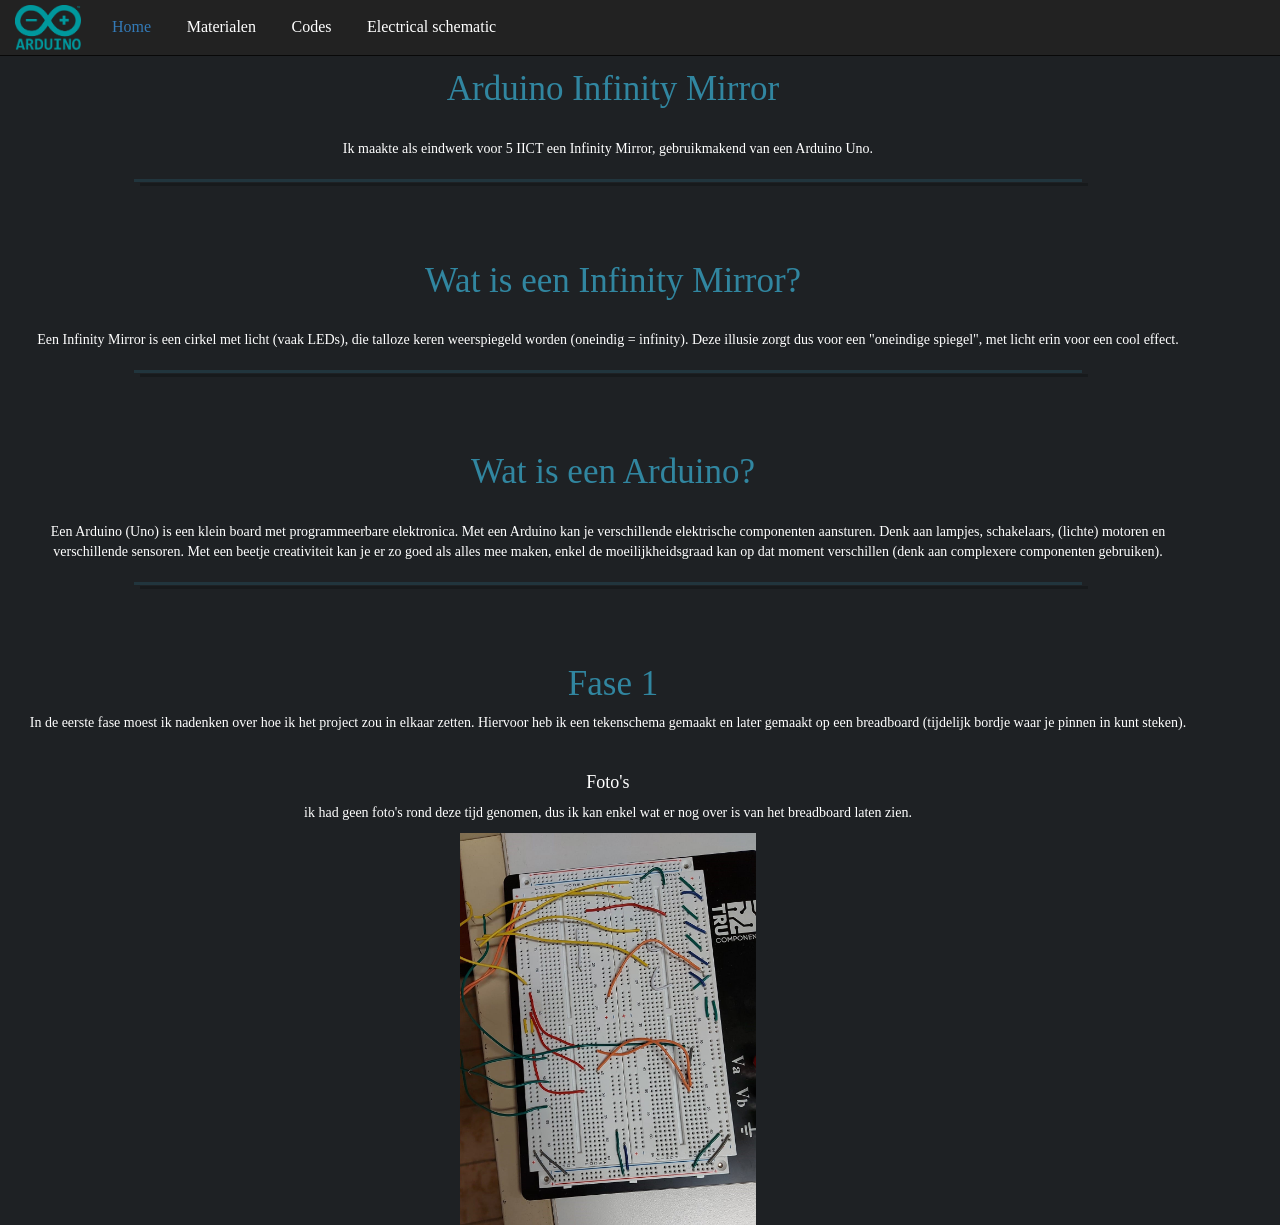
==== index.html @ 7c39834a "reworked on-page referencing" ====
<!DOCTYPE html>

<html lang="en">

<head>
  <meta charset="utf-8">

  <title>Eindwerken Mike van Bree</title>
  <link rel="shortcut icon" type="image/ico" href="/icon.ico">
  <meta name="description" content="Infinity Mirror eindwerk 5 IICT Mosa-RT">
  <meta name="author" content="Mike van Bree">

  <meta name="viewport" content="width=device-width; user-scalable=0;" />

  <link rel="stylesheet" href="https://maxcdn.bootstrapcdn.com/bootstrap/3.4.1/css/bootstrap.min.css">
  <script src="https://ajax.googleapis.com/ajax/libs/jquery/3.5.1/jquery.min.js"></script>
  <script src="https://maxcdn.bootstrapcdn.com/bootstrap/3.4.1/js/bootstrap.min.js"></script>


  <link rel="stylesheet" href="./navbarAndGeneric.css">
  <link rel="stylesheet" href="./dropdown menu.css">
  <style>
    html {
      position: absolute;
      min-height: 100%;
      width: 95%;
      overflow: auto;
    }

    body {
      font-family: verdana;
      color: white;
      background-color: #1E2124;
      text-align: center;
    }

    h2 {
      color: #3186A0;
      font-size: 35px;
      margin-left: 10px;
    }

    hr {
      border-top: 10px solid #3186A0;
      height: 1px;
      background-color: #3186A0;
      border-color: #3186A0;
      border-width: 2px;
      opacity: .2;
      box-shadow: 6px 4px #000000;
      width: 80%;
      margin-left: 10%;
      margin-right: 10%;
    }

    h1 {
      font-size: 150%;
      color: #3186A088;
    }

    p {
      color: #ffffffff;
    }

    footer {
      margin-bottom: 0;
      margin-left: -15px;
      width: 107%;
    }
  </style>
</head>

<body>

  <nav class="navbar navbar-inverse navbar-fixed-top">
    <div class="container-fluid">
      <div class="navbar-header">
        <a class="navbar-brand" href="https://arduino.cc" target="_blank"><img class="navbar-logo"
            src="./Images/Arduino.png" alt="Arduino"></a>
      </div>
      <ul class="nav navbar-nav">
        <div class="dropdown">
          <li class="dropbtn"><a href="#">Home</a></li>
          <div class="dropdown-content">
            <a href="#UitlegMirror">Uitleg Infinity Mirror</a>
            <a href="#UitlegArduino">Uitleg Arduino</a>
            <a href="#Fase1">Fase 1</a>
          </div>
        </div>
        <div class="dropdown">
          <li><a class="dropbtn" href="./materialen.html">Materialen</a></li>
        </div>
        <div class="dropdown">
          <li><a class="dropbtn" href="#">Codes</a></li>
          <div class="dropdown-content">
            <a href="./code loop.html">RGB - loop</a>
            <a href="./code potentiometer.html">RGB - handmatig</a>
            <a href="./code mixed.html">RGB - combinatie</a>
          </div>
        </div>
        <div class="dropdown">
        <li><a class="dropbtn" href="#">Electrical schematic</a></li>
        </div>
      </ul>
    </div>
  </nav>

  <div class="container-fluid content">
    <h2>Arduino Infinity Mirror</h2>
    <br>
    <p>Ik maakte als eindwerk voor 5 IICT een Infinity Mirror, gebruikmakend van een Arduino Uno.</p>
    <hr id="UitlegMirror"><br><br>  

    <div>
      <h2>Wat is een Infinity Mirror?</h2>
      <br>
      <p>Een Infinity Mirror is een cirkel met licht (vaak LEDs), die talloze keren weerspiegeld worden (oneindig =
        infinity). Deze illusie zorgt dus voor een "oneindige spiegel", met licht erin voor een cool effect.</p>
      <hr id="UitlegArduino"><br><br>
    </div>

    <div>
      <h2>Wat is een Arduino?</h2>
      <br>
      <p>Een Arduino (Uno) is een klein board met programmeerbare elektronica. Met een Arduino kan je verschillende
        elektrische componenten aansturen. Denk aan lampjes, schakelaars, (lichte) motoren en verschillende sensoren.
        Met
        een beetje creativiteit kan je er zo goed als alles mee maken, enkel de moeilijkheidsgraad kan op dat moment
        verschillen (denk aan complexere componenten gebruiken).</p>
      <hr id="Fase1"><br><br>
    </div>

    <div class="fase1">
      <h2>Fase 1</h2>
      <p>In de eerste fase moest ik nadenken over hoe ik het project zou in elkaar zetten. Hiervoor heb ik een
        tekenschema
        gemaakt en later gemaakt op een breadboard (tijdelijk bordje waar je pinnen in kunt steken).</p>
      <br>
      <h4>Foto's</h4>
      <p>ik had geen foto's rond deze tijd genomen, dus ik kan enkel wat er nog over is van het breadboard laten zien.
      </p>
      <img src="./photo's/breadboard.jpg" alt="Uw browser ondersteunt geen foto's." height="25%" width="25%">
    </div>
  </div>
</body>

</html>
---- navbarAndGeneric.css ----
/* generic HTML + body styling */
html {
    position: absolute;
    min-height: 100%;
    width: 95%;
    overflow: auto;
}
body {
    font-family: verdana;
    color: white;
    background-color: #1E2124;
    text-align: center;
}

/* styling for main content (div) */
.content {
    position: absolute;
    padding-top: 50px;
}

/* navbar logo styling */
.navbar-logo {
    margin-top: -10px;
    max-height: 45px;
    width: auto;
}
---- dropdown menu.css ----
.dropbtn {
    color: white;
    padding: 16px;
    font-size: 16px;
    border: none;
    cursor: pointer;
}

.dropdown {
    position: relative;
    display: inline-block;
}

.dropdown-content {
    display: none;
    position: absolute;
    background-color: #3a3a3a;
    min-width: 160px;
    box-shadow: 0px 8px 16px 0px rgba(0, 0, 0, 0.2);
    z-index: 1;
}

.dropdown-content a {
    color: white;
    padding: 12px 16px;
    text-decoration: none;
    display: block;
}

.dropdown-content a:hover {
    background-color: #4FCCF3;
}

.dropdown:hover .dropdown-content {
    display: block;
}

.dropdown:hover .dropbtn {
    background-color: #2b2b2b;
}
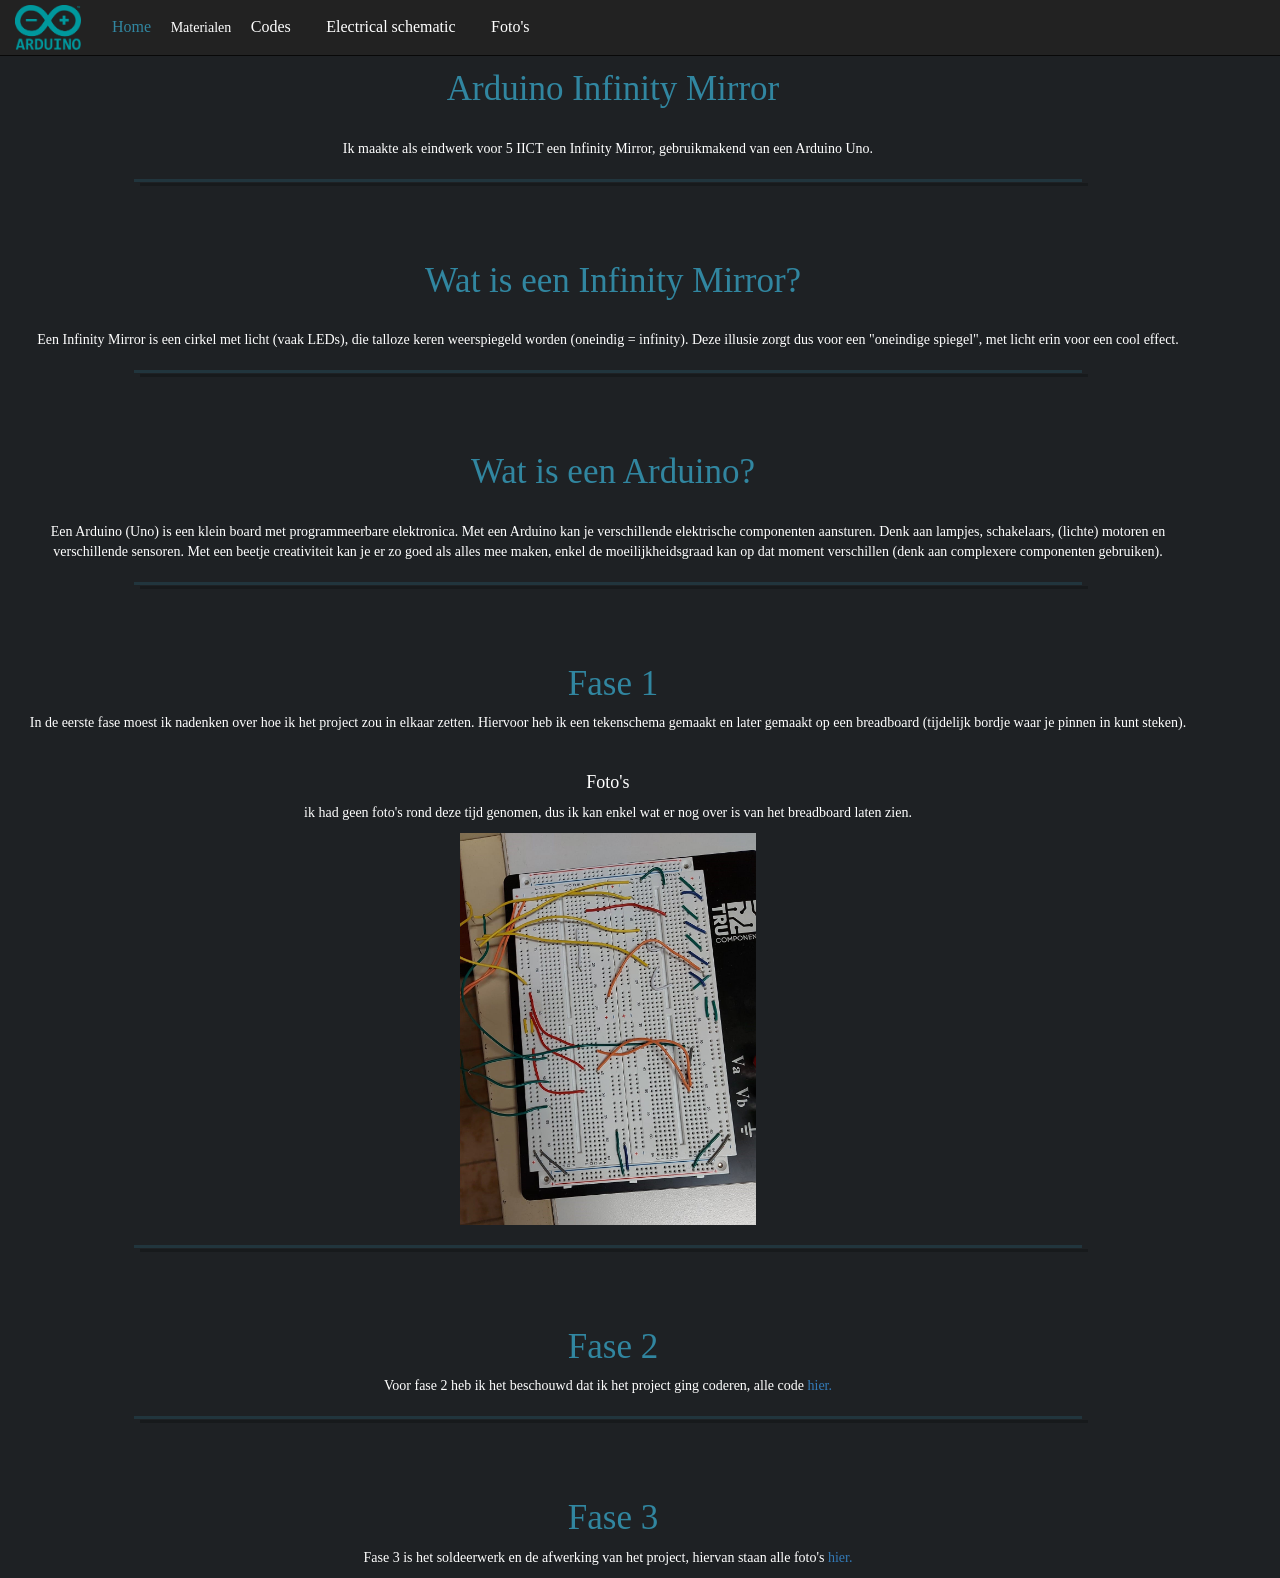
==== commit 7e099a00: "Lorem Ipsum (a lot changed)" ====
--- a/index.html
+++ b/index.html
@@ -34,34 +34,6 @@
       text-align: center;
     }
 
-    h2 {
-      color: #3186A0;
-      font-size: 35px;
-      margin-left: 10px;
-    }
-
-    hr {
-      border-top: 10px solid #3186A0;
-      height: 1px;
-      background-color: #3186A0;
-      border-color: #3186A0;
-      border-width: 2px;
-      opacity: .2;
-      box-shadow: 6px 4px #000000;
-      width: 80%;
-      margin-left: 10%;
-      margin-right: 10%;
-    }
-
-    h1 {
-      font-size: 150%;
-      color: #3186A088;
-    }
-
-    p {
-      color: #ffffffff;
-    }
-
     footer {
       margin-bottom: 0;
       margin-left: -15px;
@@ -71,7 +43,6 @@
 </head>
 
 <body>
-
   <nav class="navbar navbar-inverse navbar-fixed-top">
     <div class="container-fluid">
       <div class="navbar-header">
@@ -80,26 +51,38 @@
       </div>
       <ul class="nav navbar-nav">
         <div class="dropdown">
-          <li class="dropbtn"><a href="#">Home</a></li>
+          <li class="dropbtn"><a class="active" href="">Home</a></li>
           <div class="dropdown-content">
-            <a href="#UitlegMirror">Uitleg Infinity Mirror</a>
-            <a href="#UitlegArduino">Uitleg Arduino</a>
-            <a href="#Fase1">Fase 1</a>
+            <a href="./index.html#UitlegMirror">Uitleg Infinity Mirror</a>
+            <a href="./index.html#UitlegArduino">Uitleg Arduino</a>
+            <a href="./index.html#Fase1">Fase 1</a>
+            <a href="./index.html#Fase2">Fase 2</a>
+            <a href="./index.html#Fase3">Fase 3</a>
           </div>
         </div>
+
         <div class="dropdown">
-          <li><a class="dropbtn" href="./materialen.html">Materialen</a></li>
+          <li class="dropdbtn"><a href="./materialen.html">Materialen</a></li>
         </div>
         <div class="dropdown">
-          <li><a class="dropbtn" href="#">Codes</a></li>
+          <li class="dropbtn"><a href="./codes.html">Codes</a></li>
           <div class="dropdown-content">
             <a href="./code loop.html">RGB - loop</a>
             <a href="./code potentiometer.html">RGB - handmatig</a>
             <a href="./code mixed.html">RGB - combinatie</a>
           </div>
         </div>
+        
         <div class="dropdown">
-        <li><a class="dropbtn" href="#">Electrical schematic</a></li>
+          <li class="dropbtn"><a href="./schemas.html">Electrical schematic</a></li>
+          <div class="dropdown-content">
+            <a href="./schemaloop.html">Schema loop</a>
+            <a href="./schemahandmatig.html">Schema handmatig</a>
+            <a href="./schemacombinatie.html">Schema combinatie</a>
+          </div>
+        </div>
+        <div class="dropdown">
+          <li class="dropbtn"><a href="./fase3foto.html">Foto's</a></li>
         </div>
       </ul>
     </div>
@@ -140,6 +123,18 @@
       <p>ik had geen foto's rond deze tijd genomen, dus ik kan enkel wat er nog over is van het breadboard laten zien.
       </p>
       <img src="./photo's/breadboard.jpg" alt="Uw browser ondersteunt geen foto's." height="25%" width="25%">
+      <hr id="Fase2"><br><br>
+    </div>
+
+    <div class="fase2">
+      <h2>Fase 2</h2>
+      <p>Voor fase 2 heb ik het beschouwd dat ik het project ging coderen, alle code <a href="./codes.html">hier.</a></p>
+      <hr id="Fase3"><br><br>
+    </div>
+
+    <div class="fase3">
+      <h2>Fase 3</h2>
+      <p>Fase 3 is het soldeerwerk en de afwerking van het project, hiervan staan alle foto's <a href="./fase3foto.html">hier.</a></p>
     </div>
   </div>
 </body>
--- a/navbarAndGeneric.css
+++ b/navbarAndGeneric.css
@@ -17,6 +17,30 @@
     position: absolute;
     padding-top: 50px;
 }
+h2 {
+  color: #3186A0;
+  font-size: 35px;
+  margin-left: 10px;
+}
+hr {
+  border-top: 10px solid #3186A0;
+  height: 1px;
+  background-color: #3186A0;
+  border-color: #3186A0;
+  border-width: 2px;
+  opacity: .2;
+  box-shadow: 6px 4px #000000;
+  width: 80%;
+  margin-left: 10%;
+  margin-right: 10%;
+}
+h1 {
+  font-size: 150%;
+  color: #3186A088;
+}
+p {
+  color: #ffffffff;
+}
 
 /* navbar logo styling */
 .navbar-logo {
--- a/dropdown menu.css
+++ b/dropdown menu.css
@@ -37,4 +37,11 @@
 
 .dropdown:hover .dropbtn {
     background-color: #2b2b2b;
+}
+
+.dropdown a {
+    color: white;
+}
+.dropdown .active {
+    color: #3186A0;
 }
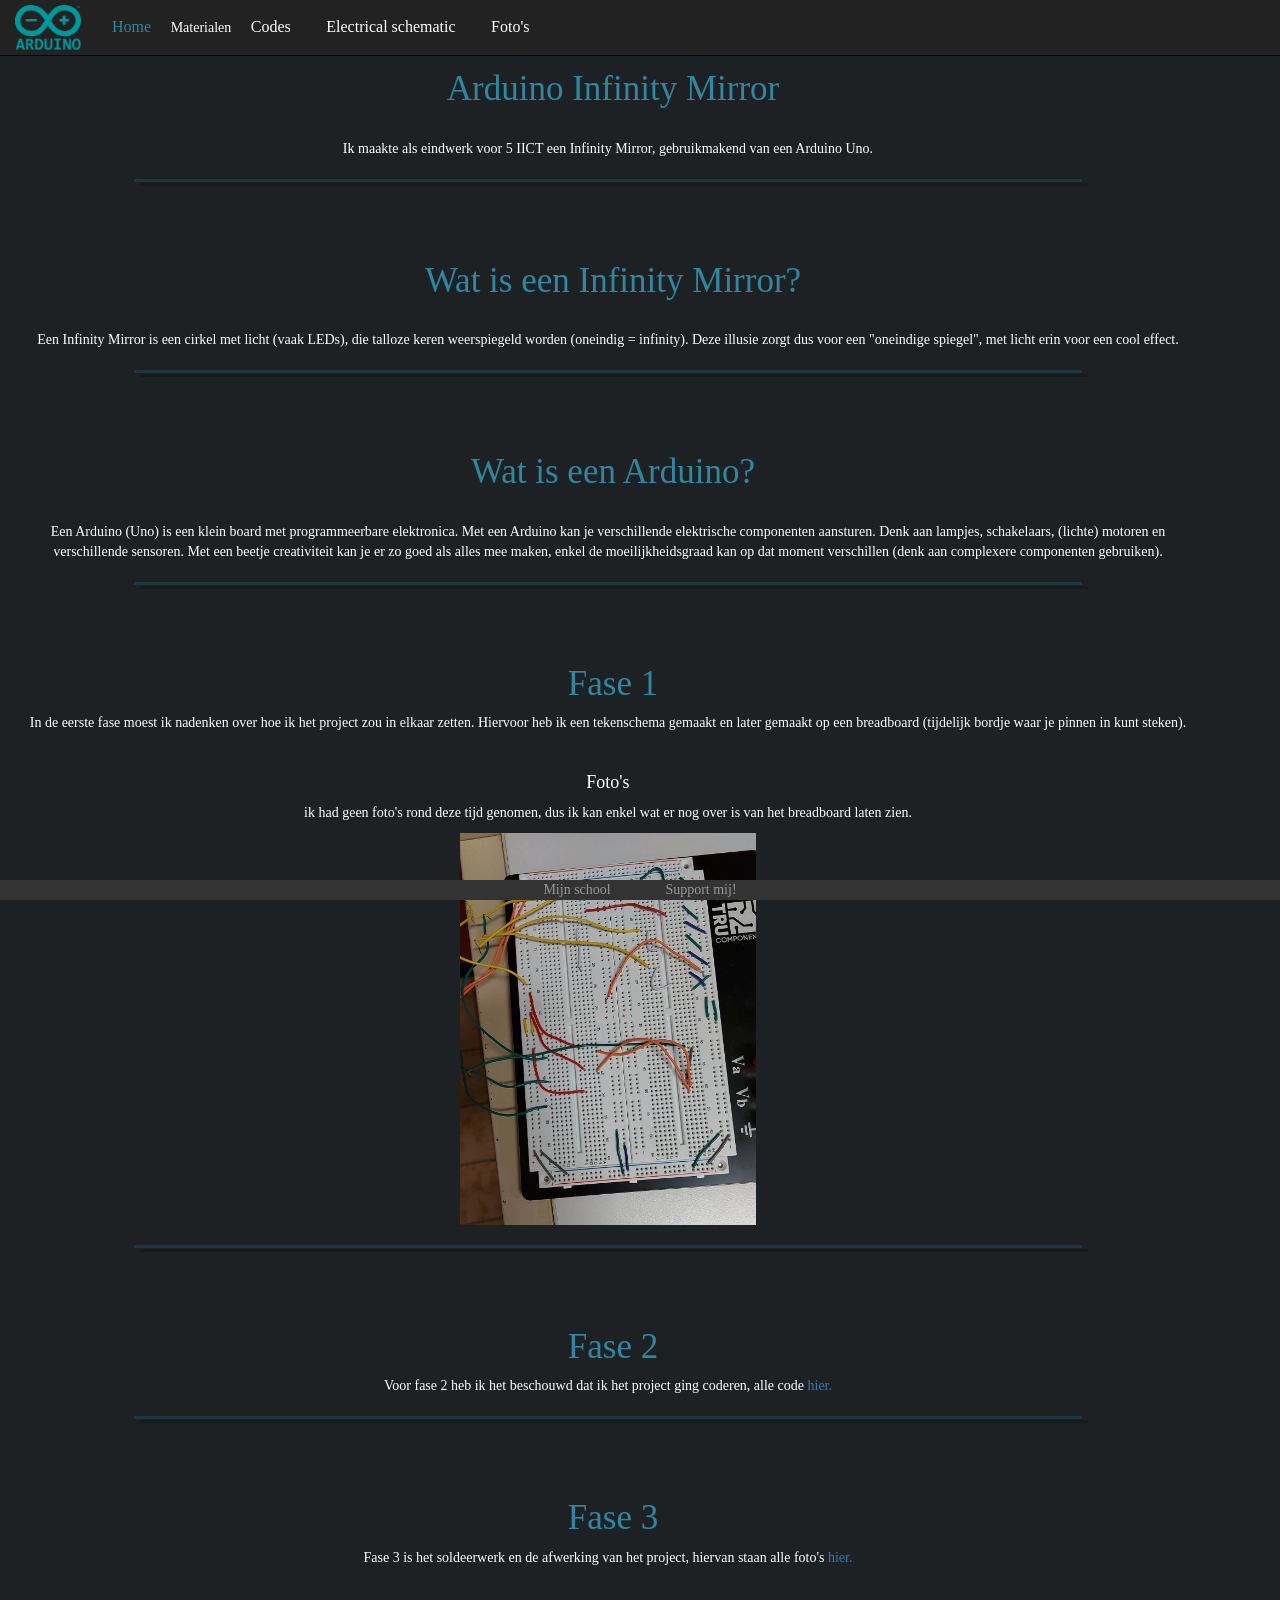
==== commit 91df2f69: "added (sticky) footer back" ====
--- a/index.html
+++ b/index.html
@@ -35,9 +35,17 @@
     }
 
     footer {
-      margin-bottom: 0;
-      margin-left: -15px;
-      width: 107%;
+      position: fixed;
+      left: 0;
+      bottom: 0;
+      width: 100%;
+      background-color: #333;
+      color: white;
+      text-align: center;
+}
+    footer a {
+      color: #999;
+      text-decoration: none;
     }
   </style>
 </head>
@@ -94,7 +102,7 @@
     <p>Ik maakte als eindwerk voor 5 IICT een Infinity Mirror, gebruikmakend van een Arduino Uno.</p>
     <hr id="UitlegMirror"><br><br>  
 
-    <div>
+    <div class="UitlegMirror">
       <h2>Wat is een Infinity Mirror?</h2>
       <br>
       <p>Een Infinity Mirror is een cirkel met licht (vaak LEDs), die talloze keren weerspiegeld worden (oneindig =
@@ -102,7 +110,7 @@
       <hr id="UitlegArduino"><br><br>
     </div>
 
-    <div>
+    <div class="UitlegArduino">
       <h2>Wat is een Arduino?</h2>
       <br>
       <p>Een Arduino (Uno) is een klein board met programmeerbare elektronica. Met een Arduino kan je verschillende
@@ -132,11 +140,15 @@
       <hr id="Fase3"><br><br>
     </div>
 
-    <div class="fase3">
+    <div class="fase3" style="padding-bottom: 33px;">
       <h2>Fase 3</h2>
       <p>Fase 3 is het soldeerwerk en de afwerking van het project, hiervan staan alle foto's <a href="./fase3foto.html">hier.</a></p>
     </div>
   </div>
+  <footer>
+    <a href="https://mosa-rt.be/" style="margin-right: 2%">Mijn school</a>
+    <a href="https://www.paypal.com/cgi-bin/webscr?cmd=_donations&business=breemikevan@hotmail.com&lc=US&item_name=Website+eindwerk+5IICT&no_note=0&cn=&currency_code=EUR&bn=PP-DonationsBF:btn_donateCC_LG.gif:NonHosted" style="margin-left: 2%">Support mij!</a>
+  </footer>
 </body>
 
 </html>
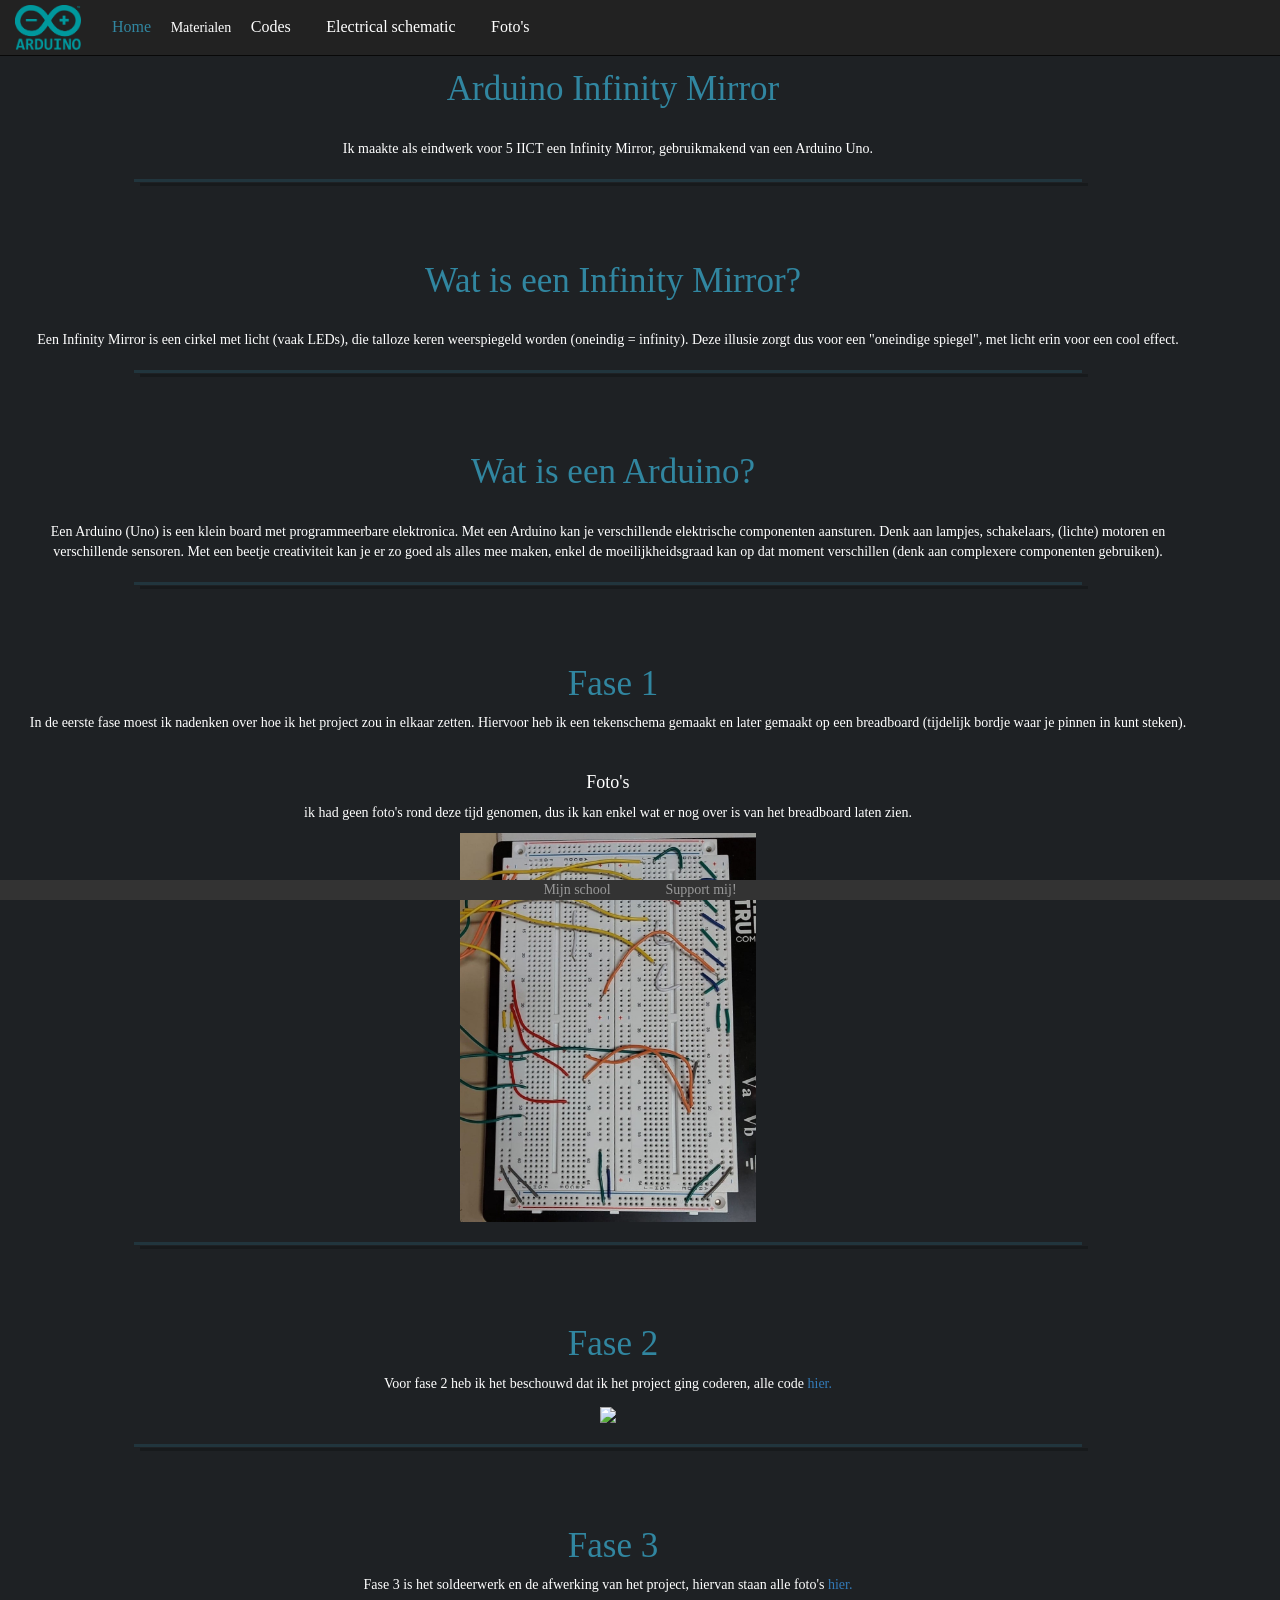
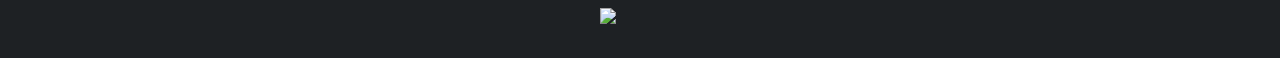
==== commit 379d982e: "added photo's to fase 2 & 3" ====
--- a/index.html
+++ b/index.html
@@ -137,12 +137,14 @@
     <div class="fase2">
       <h2>Fase 2</h2>
       <p>Voor fase 2 heb ik het beschouwd dat ik het project ging coderen, alle code <a href="./codes.html">hier.</a></p>
+      <a href="./codes.html"><img src="./photo's/previewcode.jpg" style="width: 50%; height: auto;"></a>
       <hr id="Fase3"><br><br>
     </div>
 
     <div class="fase3" style="padding-bottom: 33px;">
       <h2>Fase 3</h2>
       <p>Fase 3 is het soldeerwerk en de afwerking van het project, hiervan staan alle foto's <a href="./fase3foto.html">hier.</a></p>
+      <a href="./fase3foto.html"><img src="./photo's/soldeerbordjehome.jpg" style="width: 50%; height: auto;"></a>
     </div>
   </div>
   <footer>
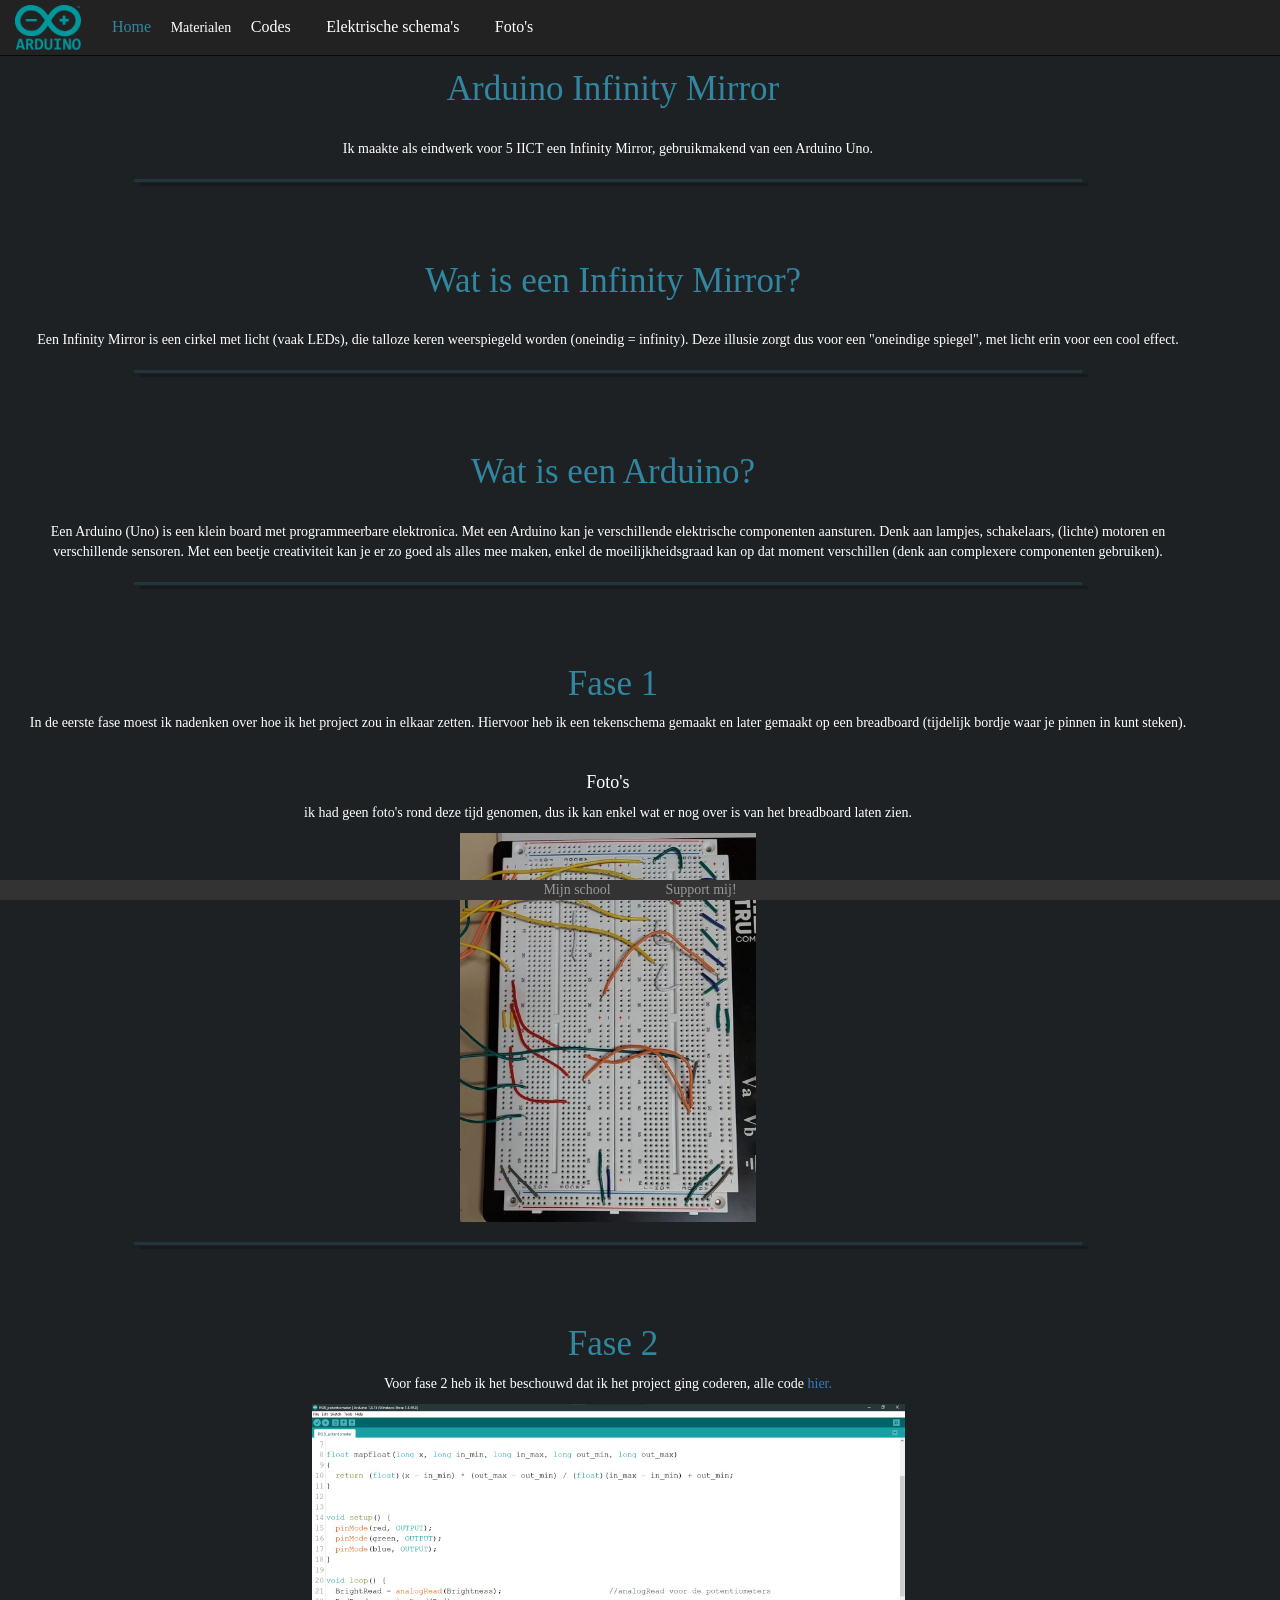
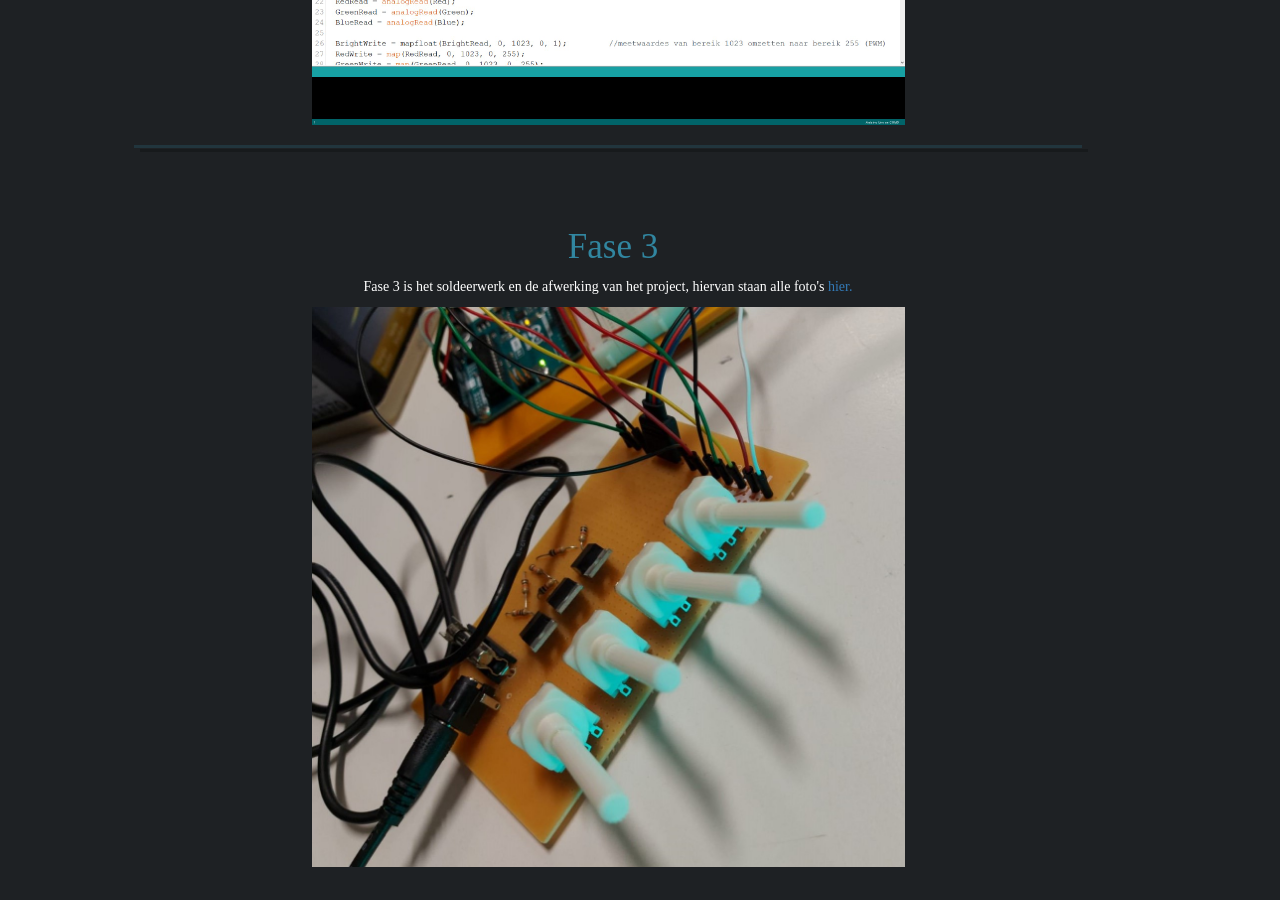
==== commit b0d940db: "chaned navbar" ====
--- a/index.html
+++ b/index.html
@@ -82,7 +82,7 @@
         </div>
         
         <div class="dropdown">
-          <li class="dropbtn"><a href="./schemas.html">Electrical schematic</a></li>
+          <li class="dropbtn"><a href="./schemas.html">Elektrische schema's</a></li>
           <div class="dropdown-content">
             <a href="./schemaloop.html">Schema loop</a>
             <a href="./schemahandmatig.html">Schema handmatig</a>
